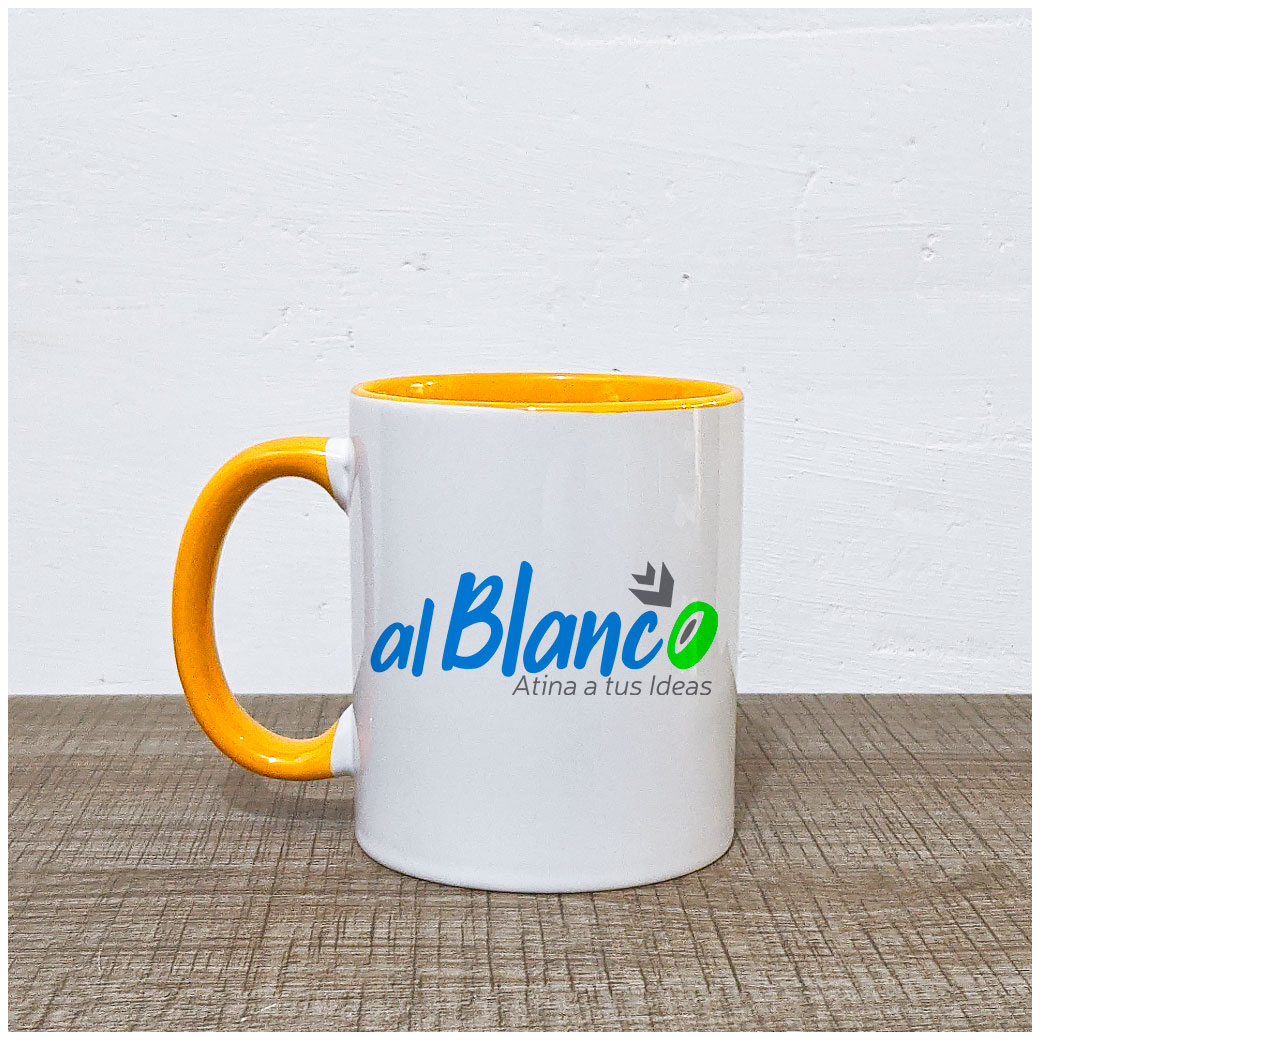
==== src/index.html @ 499ca48f "Inicialización de mi proyecto" ====
<!DOCTYPE html>
<html lang="en">
<head>
    <meta charset="UTF-8">
    <meta name="viewport" content="width=device-width, initial-scale=1.0">
    <title>Webpack</title>
</head>
<body>
    
  <img src="./assets/albalnco1.jpg" alt="albalnco">
</body>
</html>
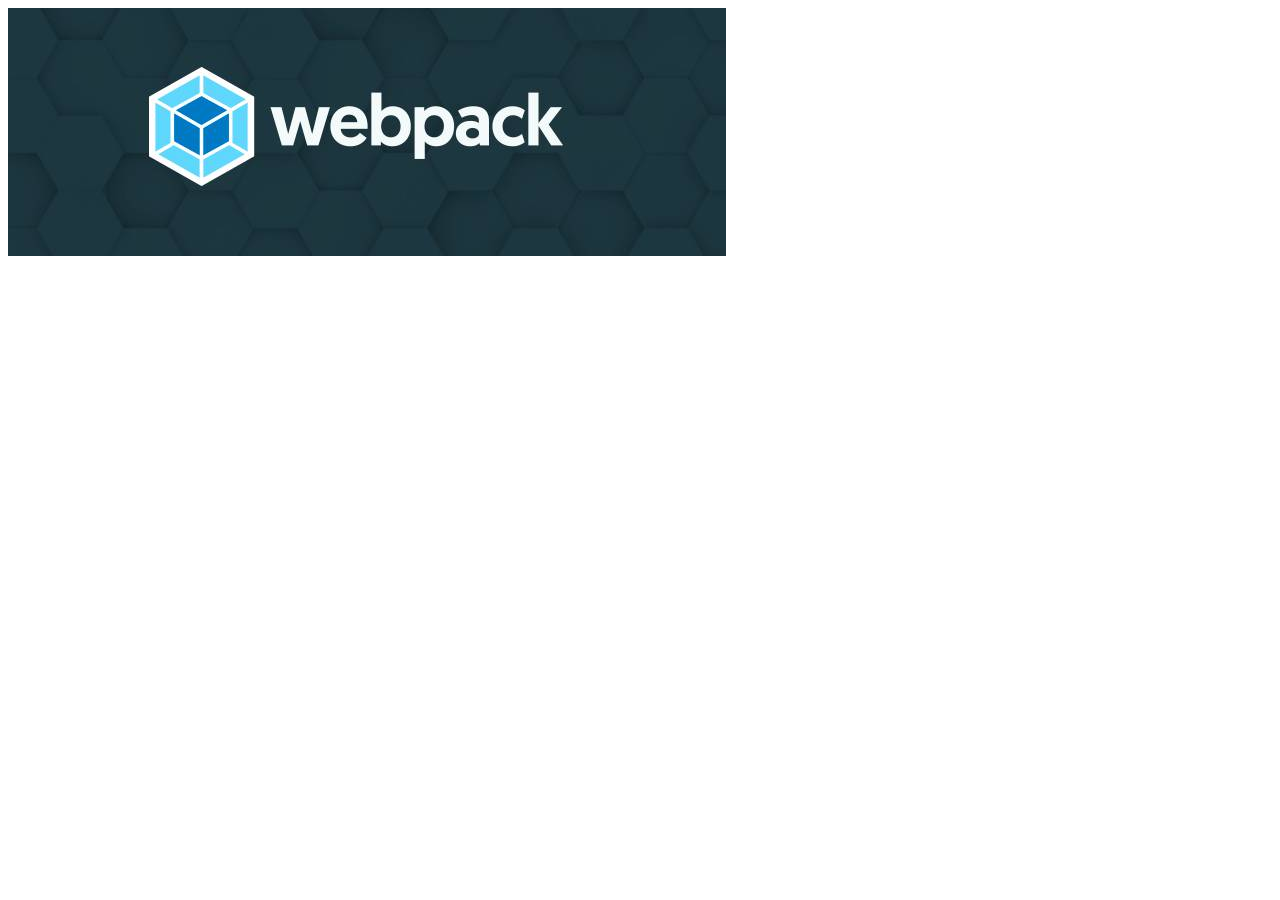
==== commit 2d5aebe7: "Actualizacion imagen" ====
--- a/src/index.html
+++ b/src/index.html
@@ -7,6 +7,6 @@
 </head>
 <body>
     
-  <img src="./assets/albalnco1.jpg" alt="albalnco">
+  <img src="./assets/webpack.jpg" alt="Webpack">
 </body>
 </html>
